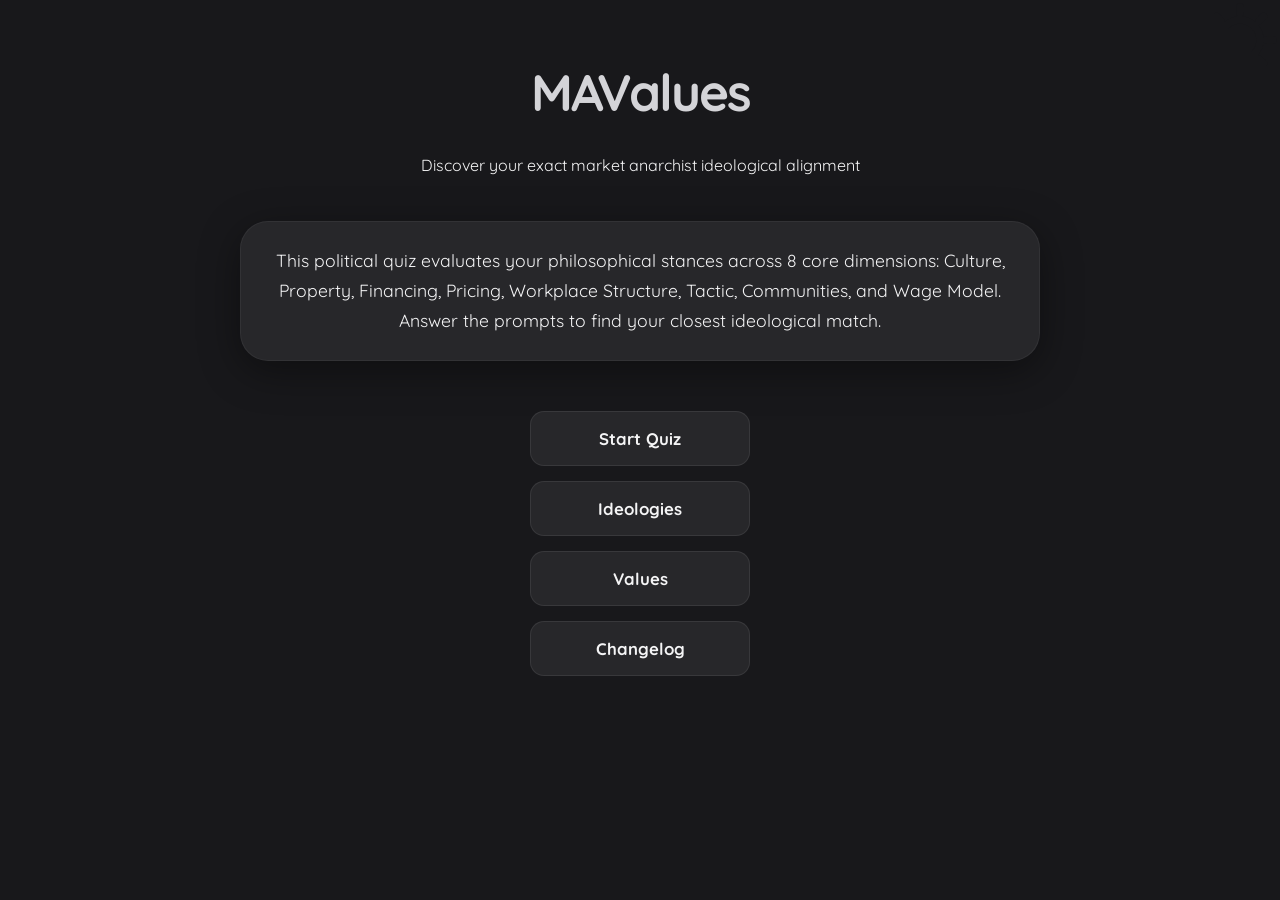
==== index.html @ d49626c3 "Add Changelog button and update ideologies" ====
<!DOCTYPE html>
<html lang="en">
<head>
    <meta charset="UTF-8">
    <meta name="viewport" content="width=device-width, initial-scale=1.0">
    <title>MAValues</title>
    <style>
@import url('https://fonts.googleapis.com/css2?family=Quicksand:wght@300;500;700&display=swap');

:root {
    --bg-color: #18181b;
    --card-bg: #27272a;
    --text-primary: #f4f4f5;
    --text-dim: #a1a1aa;
    --accent-primary: #d4d4d8;
    --accent-soft: #71717a;
    --border-color: rgba(255, 255, 255, 0.08);
    --card-border: rgba(255, 255, 255, 0.05);
    --radius-lg: 28px;
    --radius-sm: 14px;
    --soft-shadow: 0 10px 40px rgba(0, 0, 0, 0.4);
    --hover-shadow: rgba(255, 255, 255, 0.1);
    --corner-fill: #f4f4f5;
    --corner-color: #18181b;
    --smooth-transition: all 0.35s cubic-bezier(0.23, 1, 0.32, 1);
}

[data-theme="light"] {
    --bg-color: #f4f4f6;
    --card-bg: #ffffff;
    --text-primary: #18181b;
    --text-dim: #71717a;
    --accent-primary: #27272a;
    --accent-soft: #e4e4e7;
    --border-color: rgba(0, 0, 0, 0.09);
    --card-border: rgba(0, 0, 0, 0.06);
    --soft-shadow: 0 10px 30px rgba(0, 0, 0, 0.06);
    --hover-shadow: rgba(0, 0, 0, 0.12);
    --corner-fill: #18181b;
    --corner-color: #f4f4f6;
}

.theme-toggle-corner {
    position: fixed;
    top: 0;
    right: 0;
    width: 80px;
    height: 80px;
    border: 0;
    background: transparent;
    cursor: pointer;
    z-index: 9999;
    padding: 0;
    line-height: 0;
    clip-path: polygon(0 0, 100% 0, 100% 100%);
    outline: none;
    -webkit-tap-highlight-color: transparent;
    user-select: none;
}

.theme-toggle-corner:focus,
.theme-toggle-corner:focus-visible,
.theme-toggle-corner:active {
    outline: none;
    box-shadow: none;
}

.theme-toggle-corner svg {
    width: 100%;
    height: 100%;
    fill: var(--corner-fill);
    color: var(--corner-color);
    transition: var(--smooth-transition);
}

.theme-toggle-corner:hover svg {
    transform: scale(1.06);
}

.theme-toggle-corner .icon-sun,
.theme-toggle-corner .icon-moon {
    fill: none;
    stroke: currentColor;
    stroke-width: 2.2;
    stroke-linecap: round;
    stroke-linejoin: round;
}

.theme-toggle-corner .icon-sun {
    display: block;
}
.theme-toggle-corner .icon-moon {
    display: none;
}

[data-theme="light"] .theme-toggle-corner .icon-sun {
    display: none;
}
[data-theme="light"] .theme-toggle-corner .icon-moon {
    display: block;
}

body {
    margin: 0;
    padding: 0;
    min-height: 100vh;
    font-family: 'Quicksand', sans-serif;
    background-color: var(--bg-color);
    color: var(--text-primary);
    display: flex;
    flex-direction: column;
    align-items: center;
}

.main-container {
    width: 100%;
    max-width: 1200px;
    min-height: 100vh;
    padding: 60px 24px;
    box-sizing: border-box;
    display: flex;
    flex-direction: column;
    align-items: center;
}

.title-container {
    display: flex;
    align-items: center;
    gap: 10px;
    margin-bottom: 15px;
}

h1 {
    font-weight: 700;
    font-size: 3.2rem;
    margin: 0;
    color: var(--accent-primary);
    letter-spacing: -1.5px;
    text-align: center;
}

.question-container {
    min-height: 140px;
    margin-bottom: 20px;
    display: flex;
    align-items: center;
    justify-content: center;
    width: 100%;
}

#question {
    background-color: var(--card-bg);
    padding: 35px 50px;
    border-radius: var(--radius-lg);
    font-size: 1.4rem;
    font-weight: 500;
    line-height: 1.5;
    box-shadow: var(--soft-shadow);
    max-width: 800px;
    border: 1px solid var(--card-border);
    text-align: center;
}

button {
    padding: 16px 24px;
    background-color: var(--card-bg);
    border: 1px solid var(--border-color);
    border-radius: var(--radius-sm);
    color: var(--text-primary);
    font-family: inherit;
    font-size: 1.05rem;
    font-weight: 700;
    cursor: pointer;
    transition: var(--smooth-transition);
}

button:hover {
    background-color: var(--text-primary);
    color: var(--bg-color);
    transform: translateY(-2px);
    box-shadow: 0 5px 15px var(--hover-shadow);
}

.description-box {
    background-color: var(--card-bg);
    padding: 24px 30px;
    border-radius: var(--radius-lg);
    text-align: center;
    line-height: 1.7;
    border: 1px solid var(--card-border);
    width: 100%;
    max-width: 800px;
    box-sizing: border-box;
    align-self: center;
    margin-bottom: 30px;
    box-shadow: var(--soft-shadow);
    font-size: 1.1rem;
}

#buttons {
    display: flex;
    flex-direction: column;
    gap: 12px;
    width: 100%;
    max-width: 480px;
    margin-top: 10px;
    margin-bottom: 50px;
}

.button-container {
    display: flex;
    flex-direction: column;
    align-items: center;
    gap: 15px;
    margin-top: 20px;
    margin-bottom: 40px;
    width: 100%;
}

.button-container button {
    width: auto;
    min-width: 220px;
    max-width: 400px;
    text-align: center;
}

.main-results-wrapper {
    display: flex;
    flex-direction: column;
    align-items: center;
    justify-content: center;
    width: 100%;
    padding: 20px 0;
}

#results-container {
    display: grid;
    grid-template-columns: repeat(3, 140px);
    justify-content: center;
    gap: 24px 30px;
    margin-top: 20px;
    margin-bottom: 35px;
    width: 100%;
    box-sizing: border-box;
}

.result-item {
    display: flex;
    flex-direction: column;
    align-items: center;
    justify-content: flex-start;
    width: 140px;
    box-sizing: border-box;
    transition: var(--smooth-transition);
}

.result-icon {
    width: 85px;
    height: 85px;
    border-radius: 50%;
    margin-bottom: 12px;
    box-shadow: 0 5px 15px rgba(0, 0, 0, 0.3);
    transition: var(--smooth-transition);
}

.result-item:hover .result-icon {
    transform: scale(1.08);
}

.result-text {
    font-size: 0.82rem;
    font-weight: 700;
    line-height: 1.25;
    color: var(--text-dim);
    text-transform: uppercase;
    text-align: center;
    width: 100%;
    margin: 0;
}

.label-bubble {
    display: inline-block;
    padding: 14px 40px;
    border-radius: 50px;
    font-weight: 700;
    font-size: 1.8rem;
    color: #ffffff;
    margin: 15px 0;
    box-shadow: 0 4px 20px rgba(0, 0, 0, 0.3);
    text-align: center;
}

.result-header-text {
    font-size: 1.1rem;
    color: var(--text-dim);
    font-weight: 700;
    margin-top: 15px;
    text-transform: uppercase;
    letter-spacing: 1px;
}

@media (max-width: 800px) {
    #results-container {
        grid-template-columns: repeat(3, minmax(0, 1fr));
        gap: 20px 10px;
        max-width: 420px;
    }
    .result-item {
        width: 100% !important;
        max-width: 105px;
    }
    .result-icon {
        width: 70px;
        height: 70px;
    }
    .result-text {
        font-size: 0.68rem;
    }
    h1 {
        font-size: 2.3rem;
    }
}

/* ---------- MAValues additions ---------- */
.brand {
    letter-spacing: -2px;
}

.results-heading {
    font-weight: 700;
    font-size: 1.6rem;
    margin: 0 0 6px;
    color: var(--text-primary);
    text-align: center;
}

.result-item,
.label-bubble,
.bar-row,
.chip {
    cursor: pointer;
}

.result-text {
    text-transform: none;
    font-size: 0.9rem;
    color: var(--text-primary);
}

.bars {
    width: 100%;
    max-width: 320px;
    margin: 0 auto;
}

.bar-row {
    margin: 8px 0;
    text-align: left;
}

.bar-label {
    display: flex;
    justify-content: space-between;
    font-size: 0.85rem;
    color: var(--text-primary);
}

.bar-track {
    height: 6px;
    border-radius: 3px;
    background: rgba(128, 128, 128, 0.25);
    overflow: hidden;
}

.bar-fill {
    height: 100%;
}

/* Values / Ideologies screens */
.catalog {
    width: 100%;
    max-width: 800px;
    display: flex;
    flex-direction: column;
    gap: 18px;
    margin: 25px 0;
}

.catalog-card {
    background-color: var(--card-bg);
    border: 1px solid var(--card-border);
    border-radius: var(--radius-lg);
    box-shadow: var(--soft-shadow);
    padding: 22px 26px;
}

.catalog-title {
    font-size: 0.95rem;
    font-weight: 700;
    text-transform: uppercase;
    letter-spacing: 1px;
    color: var(--text-dim);
    margin-bottom: 14px;
}

.group-title {
    background: transparent;
    border-width: 2px;
    border-style: solid;
    color: var(--text-primary);
    padding: 8px 18px;
    border-radius: 50px;
    font-size: 1rem;
}

.chip-row {
    display: flex;
    flex-wrap: wrap;
    gap: 10px;
}

.chip {
    padding: 10px 18px;
    font-size: 0.95rem;
    border-radius: 50px;
}

/* Popup menu */
.info-overlay {
    position: fixed;
    inset: 0;
    background: rgba(0, 0, 0, 0.45);
    display: flex;
    align-items: center;
    justify-content: center;
    z-index: 10000;
    padding: 20px;
    box-sizing: border-box;
}

.info-menu {
    position: relative;
    background-color: var(--card-bg);
    color: var(--text-primary);
    border: 1px solid var(--card-border);
    border-radius: var(--radius-lg);
    box-shadow: var(--soft-shadow);
    width: 100%;
    max-width: 380px;
    padding: 26px 26px 22px;
    box-sizing: border-box;
    overflow: hidden;
    text-align: left;
}

.info-bar {
    position: absolute;
    top: 0;
    left: 0;
    right: 0;
    height: 6px;
}

.info-close {
    position: absolute;
    top: 12px;
    right: 12px;
    padding: 0;
    width: 32px;
    height: 32px;
    border-radius: 50%;
    font-size: 1.3rem;
    line-height: 1;
}

.info-title {
    font-size: 1.3rem;
    font-weight: 700;
    padding-right: 34px;
}

.info-sub {
    font-size: 0.75rem;
    font-weight: 700;
    text-transform: uppercase;
    letter-spacing: 1px;
    color: var(--text-dim);
    margin-top: 4px;
}

.info-desc {
    font-size: 1rem;
    line-height: 1.6;
    margin: 14px 0 0;
}

@media (max-width: 800px) {
    .result-text { font-size: 0.75rem; }
}

</style>
</head>
<body>

    <!-- Theme Toggle Corner Button -->
    <button class="theme-toggle-corner" id="theme-toggle" aria-label="Toggle theme">
        <svg viewBox="0 0 24 24">
            <path class="icon-sun" d="M12 2v2m0 16v2M4.93 4.93l1.41 1.41m11.32 11.32l1.41 1.41M2 12h2m16 0h2M4.93 19.07l1.41-1.41m11.32-11.32l1.41-1.41M12 6a6 6 0 100 12 6 6 0 000-12z"></path>
            <path class="icon-moon" d="M21 12.79A9 9 0 1111.21 3 7 7 0 0021 12.79z"></path>
        </svg>
    </button>

    <div class="main-container">
        <div class="title-container">
            <h1 class="brand">MAValues</h1>
        </div>
        <p class="version-text">Discover your exact market anarchist ideological alignment</p>

        <div class="description-box" style="margin-top: 30px; text-align: center;">
            This political quiz evaluates your philosophical stances across 8 core dimensions: Culture, Property, Financing, Pricing, Workplace Structure, Tactic, Communities, and Wage Model. Answer the prompts to find your closest ideological match.
        </div>

        <div class="button-container" style="margin-top: 20px;">
            <button onclick="location.href='test.html'">Start Quiz</button>
            <button onclick="location.href='ideologies.html'">Ideologies</button>
            <button onclick="location.href='values.html'">Values</button>
            <button onclick="location.href='changelog.html'">Changelog</button>
        </div>
    </div>

    <script>

// ======================================================================
// MAValues shared data: categories, values, ideologies, people, popup menu
// ======================================================================

const categoryNames = {
    culture: "Culture", property: "Property", financing: "Financing", pricing: "Pricing",
    workplace: "Workplace Structure",
    tactic: "Tactic", communities: "Communities", wage: "Wage Model", focus: "Focus"
};

// Categories and their values + short descriptions
const categoryValues = {
    culture: [
        { name: "Progressive", desc: "Society should keep moving forward and leave outdated traditions behind in favour of greater liberty." },
        { name: "Moderate", desc: "Progress is welcome, but cultural bonds and inherited customs still matter and should be preserved." },
        { name: "Conservative", desc: "Social change should be slowed or resisted; tradition and established norms are worth defending." },
        { name: "Traditionalist", desc: "Society should return to the lifestyle and values of our ancestors." }
    ],
    property: [
        { name: "Lockean Homesteading", desc: "Property is land you homestead or buy, and it remains yours until you voluntarily transfer ownership of it, even if you stop using it." },
        { name: "Constructive Occupancy", desc: "Property is land you live in, use or actively finance and maintain; if you abandon it, anyone else can rehomestead it." },
        { name: "Occupancy & Use", desc: "There is no private property, only possession of what you actively live in or use; if you stop using it yourself, anyone else can rehomestead it." }
    ],
    financing: [
        { name: "Payment for Usage", desc: "Public property is financed by its users: you directly or indirectly pay a price set by the property owner for everything you use." },
        { name: "Mutual Credit", desc: "Public property is financed from a mutual community bank based on voluntary donations." },
        { name: "Land Value Tax", desc: "Public property is financed by a Land Value Tax on unimproved property." }
    ],
    pricing: [
        { name: "Profit-Based Supply & Demand", desc: "Prices are set by consumers and sellers competing with each other through supply and demand." },
        { name: "Cost-Driven Supply & Demand", desc: "In an absolutely free market prices correspond to the cost of production and labour, leaving little to no space for profit, while still relying on supply and demand." },
        { name: "Labour Theory of Value", desc: "Prices should be based on the time of production and the labour needed to produce the product." }
    ],
    workplace: [
        { name: "Hierarchical", desc: "Hierarchies stay intact: business owners have full control over all of their workers." },
        { name: "Horizontal Self-Employment", desc: "The workplace becomes heterarchical, with workers deciding together about decisions in their own area." },
        { name: "Democratic Workplace", desc: "The workplace becomes heterarchical, with workers democratically deciding over important decisions." },
        { name: "Unionism", desc: "Hierarchies stay intact, with worker unions making compromises with company owners over important decisions." }
    ],
    tactic: [
        { name: "Counter Economics", desc: "Starve the state by trading in the black and grey market and ignoring its rules and taxes." },
        { name: "Revolution", desc: "The state must be overthrown directly through a revolution rather than slowly starved or reformed." },
        { name: "Democracy", desc: "Use the already existing democratic foundations to gain popularity and reach the ideal system." },
        { name: "Gradualism", desc: "Form voluntary communities based on mutual aid that outperform the state in efficiency and eventually replace it." }
    ],
    communities: [
        { name: "Covenant Communities", desc: "Communities of people with similar culture and interests, each living on their own property within the settlement." },
        { name: "Cooperative Communities", desc: "Communities built around the mutual ownership and financing of public property." },
        { name: "Atomic Individualism", desc: "Everyone lives on their own property and interferes with others only when needed." }
    ],
    wage: [
        { name: "Traditional Wages", desc: "Workers receive a set monthly or yearly wage." },
        { name: "Profit-based Earnings", desc: "Workers' pay is based on the profit of their company and their role in the company." }
    ]
};

// Focus options (NOT one of the values used for ideology matching)
const focusDescriptions = {
    "No Focus": "Living under a free market and having success.",
    "Egoism": "There is no duty or morality; everyone should do whatever they feel is right, with no universal right and wrong.",
    "Anarcho-Frontierism": "Leaving Earth and settling as far from civilization as possible for maximum individual freedom."
};

// Quick lookup: value name -> description
const valueDescriptions = {};
for (const k in categoryValues) categoryValues[k].forEach(v => valueDescriptions[v.name] = v.desc);

// Ideologies. A profile value can be an array = several acceptable positions.
// An ideology with a "focus" is only reachable when the person's Focus matches it (and their values fit too).
const ideologies = [
    { name: "Rothbardianism", color: "#3b82f6", group: "Anarcho Capitalism",
      desc: "Anarcho-capitalism in the tradition of Murray Rothbard: natural-law property rights, strict Lockean homesteading, and private firms in a fully free market.",
      profile: { property: "Lockean Homesteading", financing: "Payment for Usage", pricing: "Profit-Based Supply & Demand", workplace: "Hierarchical", tactic: "Counter Economics", communities: ["Covenant Communities", "Atomic Individualism"], wage: "Traditional Wages" } },
    { name: "Hoppeanism", color: "#8b5cf6", group: "Anarcho Capitalism",
      desc: "Anarcho-capitalism in the tradition of Hans-Hermann Hoppe: private property with a strongly traditionalist view of culture and social order.",
      profile: { culture: "Traditionalist", property: "Lockean Homesteading", financing: "Payment for Usage", pricing: "Profit-Based Supply & Demand", workplace: "Hierarchical", tactic: "Counter Economics", communities: "Covenant Communities", wage: "Traditional Wages" } },
    { name: "Left-Rothbardianism", color: "#ef4444", group: "Left-Wing Market Anarchism",
      desc: "Keeps Rothbardian homesteading and market exchange but pairs them with progressive culture and independent, self-managed work.",
      profile: { culture: "Progressive", property: ["Lockean Homesteading", "Constructive Occupancy"], financing: ["Payment for Usage", "Mutual Credit"], pricing: ["Profit-Based Supply & Demand", "Cost-Driven Supply & Demand"], workplace: "Horizontal Self-Employment", tactic: ["Counter Economics", "Gradualism"], communities: ["Atomic Individualism", "Cooperative Communities"], wage: "Profit-based Earnings" } },
    { name: "Mutualism", color: "#14b8a6", group: "Left-Wing Market Anarchism",
      desc: "Market anarchism built on occupancy-and-use property, worker associations and the idea that prices should reflect the labour put into goods.",
      profile: { property: "Occupancy & Use", financing: "Mutual Credit", pricing: "Labour Theory of Value", workplace: ["Democratic Workplace", "Unionism"], tactic: ["Gradualism", "Democracy"], communities: "Cooperative Communities", wage: "Profit-based Earnings" } },
    { name: "Geoanarchism", color: "#f59e0b", group: "Left-Wing Market Anarchism", required: ["financing"],
      desc: "Market anarchism that treats land as a common inheritance and finances public property through a land value tax, as in Georgism.",
      profile: { property: ["Constructive Occupancy", "Lockean Homesteading"], financing: "Land Value Tax", pricing: ["Profit-Based Supply & Demand", "Cost-Driven Supply & Demand"] } },
    { name: "Agorism", color: "#ec4899", group: "Tactical",
      desc: "A strategy-first ideology: build a stateless society through counter-economics, trading on the black market until the state is starved.",
      profile: { property: "Occupancy & Use", financing: "Payment for Usage", pricing: "Profit-Based Supply & Demand", workplace: "Horizontal Self-Employment", tactic: "Counter Economics", communities: "Atomic Individualism" } },
    { name: "Anarcho-Frontierism", color: "#06b6d4", group: "Focus-Based", focus: "Anarcho-Frontierism",
      desc: "Leave Earth and settle as far from civilization as possible for maximum individual freedom. Reached through the Anarcho-Frontierism focus, when your values fit too.",
      profile: { property: "Lockean Homesteading", financing: "Payment for Usage", pricing: "Profit-Based Supply & Demand", tactic: "Counter Economics", communities: "Atomic Individualism" } },
    { name: "Egoism", color: "#84cc16", group: "Focus-Based", focus: "Egoism",
      desc: "There is no duty or morality; everyone does whatever they feel is right, with no universal right and wrong. Reached through the Egoism focus, when your values fit too.",
      profile: { property: "Lockean Homesteading", financing: "Payment for Usage", pricing: "Profit-Based Supply & Demand", tactic: "Counter Economics", communities: "Atomic Individualism" } }
];

// Closest non-anarchist ideology (shown separately in the results)
const nonAnarchistIdeologies = [
    { name: "Minarchism", color: "#64748b", group: "Non-Anarchist",
      desc: "Keeps a minimal state limited to protecting rights (police, courts, defence) and leaves everything else to the free market.",
      profile: { property: "Lockean Homesteading", financing: "Payment for Usage", pricing: "Profit-Based Supply & Demand", tactic: "Democracy" } },
    { name: "Geolibertarianism", color: "#eab308", group: "Non-Anarchist", required: ["financing"],
      desc: "Free markets combined with a state that funds itself through a land value tax, treating natural land as a common inheritance.",
      profile: { property: ["Constructive Occupancy", "Lockean Homesteading"], financing: "Land Value Tax", pricing: "Profit-Based Supply & Demand", tactic: "Democracy" } },
    { name: "Market Minarcho-Socialism", color: "#fb7185", group: "Non-Anarchist",
      desc: "Keeps markets and prices but puts firms under worker or social ownership, usually inside a state.",
      profile: { property: "Occupancy & Use", financing: "Mutual Credit", pricing: ["Labour Theory of Value", "Cost-Driven Supply & Demand"], workplace: ["Democratic Workplace", "Unionism"], tactic: "Democracy", communities: "Cooperative Communities", wage: "Profit-based Earnings" } }
];

// The ideology groups shown on the Ideologies screen
const ideologyGroups = [
    { name: "Anarcho Capitalism", color: "#3b82f6",
      desc: "Stateless society organised around private property, full capitalism and voluntary exchange, with hierarchical firms seen as legitimate." },
    { name: "Left-Wing Market Anarchism", color: "#ef4444",
      desc: "Markets without a state, combined with a critique of today's capitalism, concern for equality, and more worker-friendly and land-friendly property norms." },
    { name: "Tactical", color: "#ec4899",
      desc: "Ideologies defined mainly by how to reach a free society (the strategy) rather than by a particular property or workplace system." },
    { name: "Non-Anarchist", color: "#64748b",
      desc: "Ideologies that keep a state in some form, such as a minimal or democratic one, instead of abolishing it." },
    { name: "Focus-Based", color: "#84cc16",
      desc: "Ideologies defined mainly by the individual's main focus (Egoism or Anarcho-Frontierism) rather than by a particular economic system." }
];

// People shown in results
const people = [
    { name: "Hans-Hermann Hoppe", color: "#8b5cf6",
      desc: "Austrian-school economist and philosopher; anarcho-capitalist known for his argumentation ethics and traditionalist social views.",
      profile: { culture: "Traditionalist", property: "Lockean Homesteading", financing: "Payment for Usage", pricing: "Profit-Based Supply & Demand", workplace: "Hierarchical", tactic: "Counter Economics", communities: "Covenant Communities", wage: "Traditional Wages" } },
    { name: "Murray Rothbard", color: "#3b82f6",
      desc: "Economist and political theorist who founded modern anarcho-capitalism, combining Austrian economics with natural-rights property theory.",
      profile: { culture: "Moderate", property: "Lockean Homesteading", financing: "Payment for Usage", pricing: "Profit-Based Supply & Demand", workplace: "Hierarchical", tactic: ["Democracy", "Counter Economics"], communities: ["Covenant Communities", "Atomic Individualism"], wage: "Traditional Wages" } },
    { name: "Samuel Edward Konkin III", color: "#ec4899",
      desc: "Founder of agorism and the theory of counter-economics as a path to a stateless society (often known as SEK3).",
      profile: { culture: "Progressive", property: "Lockean Homesteading", financing: "Payment for Usage", pricing: "Profit-Based Supply & Demand", workplace: "Horizontal Self-Employment", tactic: "Counter Economics", communities: "Atomic Individualism", wage: ["Traditional Wages", "Profit-based Earnings"] } },
    { name: "Pierre-Joseph Proudhon", color: "#14b8a6",
      desc: "The first self-declared anarchist and father of mutualism, famous for \"property is theft\" and for worker associations.",
      profile: { culture: "Conservative", property: "Occupancy & Use", financing: "Mutual Credit", pricing: "Labour Theory of Value", workplace: ["Democratic Workplace", "Unionism"], tactic: ["Democracy", "Gradualism"], communities: "Cooperative Communities", wage: "Profit-based Earnings" } },
    { name: "Benjamin Tucker", color: "#f59e0b",
      desc: "American individualist anarchist and editor of Liberty; defended mutual banking, the labour theory of value and the \"cost the limit of price\" principle.",
      profile: { culture: "Moderate", property: "Occupancy & Use", financing: "Mutual Credit", pricing: ["Labour Theory of Value", "Cost-Driven Supply & Demand"], workplace: "Horizontal Self-Employment", tactic: "Counter Economics", communities: "Cooperative Communities", wage: "Traditional Wages" } }
];

// ---------------- Value symbols, ideology flags, placeholders ----------------
// Values without their own symbol use pictures/placeholder.svg
const valueSymbols = {
    "Progressive": "progressive", "Moderate": "moderate", "Conservative": "conservative", "Traditionalist": "traditionalist",
    "Lockean Homesteading": "lockean homesteading", "Constructive Occupancy": "constructive occupancy", "Occupancy & Use": "occupancy and use",
    "Payment for Usage": "payment for usage", "Mutual Credit": "mutual credit", "Land Value Tax": "land-value-tax",
    "Profit-Based Supply & Demand": "Profit Based Supply and Demand", "Cost-Driven Supply & Demand": "cost driven supply and demand", "Labour Theory of Value": "labour theory of value",
    "Hierarchical": "hierarchial", "Horizontal Self-Employment": "horizontal self employment", "Democratic Workplace": "democratic workplace", "Unionism": "unionism",
    "Counter Economics": "counter economics", "Revolution": "revolution", "Democracy": "democracy", "Gradualism": "gradualism",
    "Covenant Communities": "covenant communities", "Cooperative Communities": "cooperative communities", "Atomic Individualism": "atomic Individualism",
    "Traditional Wages": "traditional wages", "Profit-based Earnings": "profit based wages"
};
const symbolSrc = name => encodeURI("pictures/" + (valueSymbols[name] || "placeholder") + ".svg");

// Flags live in the ideologies folder; ideologies without a flag use the placeholder flag below
const ideologyFlags = {
    "Rothbardianism": "rothbardianism.png", "Hoppeanism": "hoppeanism.png",
    "Left-Rothbardianism": "left rothbardianism.jpg", "Mutualism": "mutualism.jpg",
    "Geoanarchism": "geoanarchism.png", "Agorism": "agorism.png",
    "Anarcho-Frontierism": "an-frontierism.png", "Egoism": "egoism.webp",
    "Minarchism": "minarchism.png", "Geolibertarianism": "geolibertarianism.png",
    "Market Minarcho-Socialism": "market minarcho-socialism.svg"
};

// Placeholder flag: dark gray "?" on black background (same style as the placeholder portrait)
const flagPlaceholder = "data:image/svg+xml;utf8," + encodeURIComponent(
    '<svg xmlns="http://www.w3.org/2000/svg" viewBox="0 0 60 40"><rect width="60" height="40" fill="#000"/>' +
    '<text x="30" y="30" text-anchor="middle" font-family="Arial, Helvetica, sans-serif" font-size="30" font-weight="bold" fill="#3f3f46">?</text></svg>');
const flagSrc = name => ideologyFlags[name] ? encodeURI("ideologies/" + ideologyFlags[name]) : flagPlaceholder;

// Placeholder portrait: dark gray head on black background
const personPlaceholder = "data:image/svg+xml;utf8," + encodeURIComponent(
    '<svg xmlns="http://www.w3.org/2000/svg" viewBox="0 0 64 64"><rect width="64" height="64" fill="#000"/>' +
    '<circle cx="32" cy="25" r="11" fill="#3f3f46"/>' +
    '<path d="M10 64c0-14 10-22 22-22s22 8 22 22z" fill="#3f3f46"/></svg>');

// Portraits live in the personalities folder; anyone without a portrait uses the placeholder above
const personImages = {
    "Hans-Hermann Hoppe": "hoppe.jpg", "Murray Rothbard": "rothbard.jpg",
    "Samuel Edward Konkin III": "konkin.jpg", "Pierre-Joseph Proudhon": "proudhon.jpg",
    "Benjamin Tucker": "tucker.jpg"
};
const personSrc = name => personImages[name] ? encodeURI("personalities/" + personImages[name]) : personPlaceholder;

// ---------------- Popup menu (click a value / ideology / person) ----------------
function openInfo(title, subtitle, desc, color, symbolsHTML) {
    closeInfo();
    const overlay = document.createElement('div');
    overlay.className = 'info-overlay';
    overlay.id = 'info-overlay';
    overlay.innerHTML = `
        <div class="info-menu" role="dialog" aria-modal="true">
            <div class="info-bar" style="background:${color || 'var(--accent-soft)'}"></div>
            <button class="info-close" aria-label="Close">&times;</button>
            <div class="info-title"></div>
            ${subtitle ? '<div class="info-sub"></div>' : ''}
            ${symbolsHTML || ''}
            <p class="info-desc"></p>
        </div>`;
    overlay.querySelector('.info-title').textContent = title;
    if (subtitle) overlay.querySelector('.info-sub').textContent = subtitle;
    overlay.querySelector('.info-desc').textContent = desc;
    overlay.addEventListener('click', e => { if (e.target === overlay) closeInfo(); });
    overlay.querySelector('.info-close').addEventListener('click', closeInfo);
    document.body.appendChild(overlay);
}
function closeInfo() {
    const o = document.getElementById('info-overlay');
    if (o) o.remove();
}
document.addEventListener('keydown', e => { if (e.key === 'Escape') closeInfo(); });

const openValueInfo = (name, catKey) => openInfo(
    name,
    catKey ? categoryNames[catKey] : "Value",
    valueDescriptions[name] || "",
    null,
    valueSymbols[name] ? `<div class="info-symbols"><img class="info-symbol" src="${symbolSrc(name)}" alt=""></div>` : ""
);
const openIdeologyInfo = name => {
    const i = ideologies.find(x => x.name === name) || nonAnarchistIdeologies.find(x => x.name === name);
    if (i) return openInfo(i.name, "Ideology · " + i.group, i.desc, i.color,
        `<div class="info-symbols"><img class="info-flag" src="${flagSrc(i.name)}" alt=""></div>`);
    const g = ideologyGroups.find(x => x.name === name);
    if (g) openInfo(g.name, "Ideology group", g.desc, g.color);
};
const openPersonInfo = name => {
    const p = people.find(x => x.name === name);
    if (p) openInfo(p.name, "Person", p.desc, p.color,
        `<div class="info-symbols"><img class="info-flag info-person" src="${personSrc(p.name)}" alt=""></div>`);
};

// Theme toggle (shared)
(function () {
    const themeToggle = document.getElementById('theme-toggle');
    const htmlElement = document.documentElement;
    htmlElement.setAttribute('data-theme', localStorage.getItem('theme') || 'dark');
    if (themeToggle) themeToggle.addEventListener('click', () => {
        const next = htmlElement.getAttribute('data-theme') === 'dark' ? 'light' : 'dark';
        htmlElement.setAttribute('data-theme', next);
        localStorage.setItem('theme', next);
    });
})();


</script>
</body>
</html>
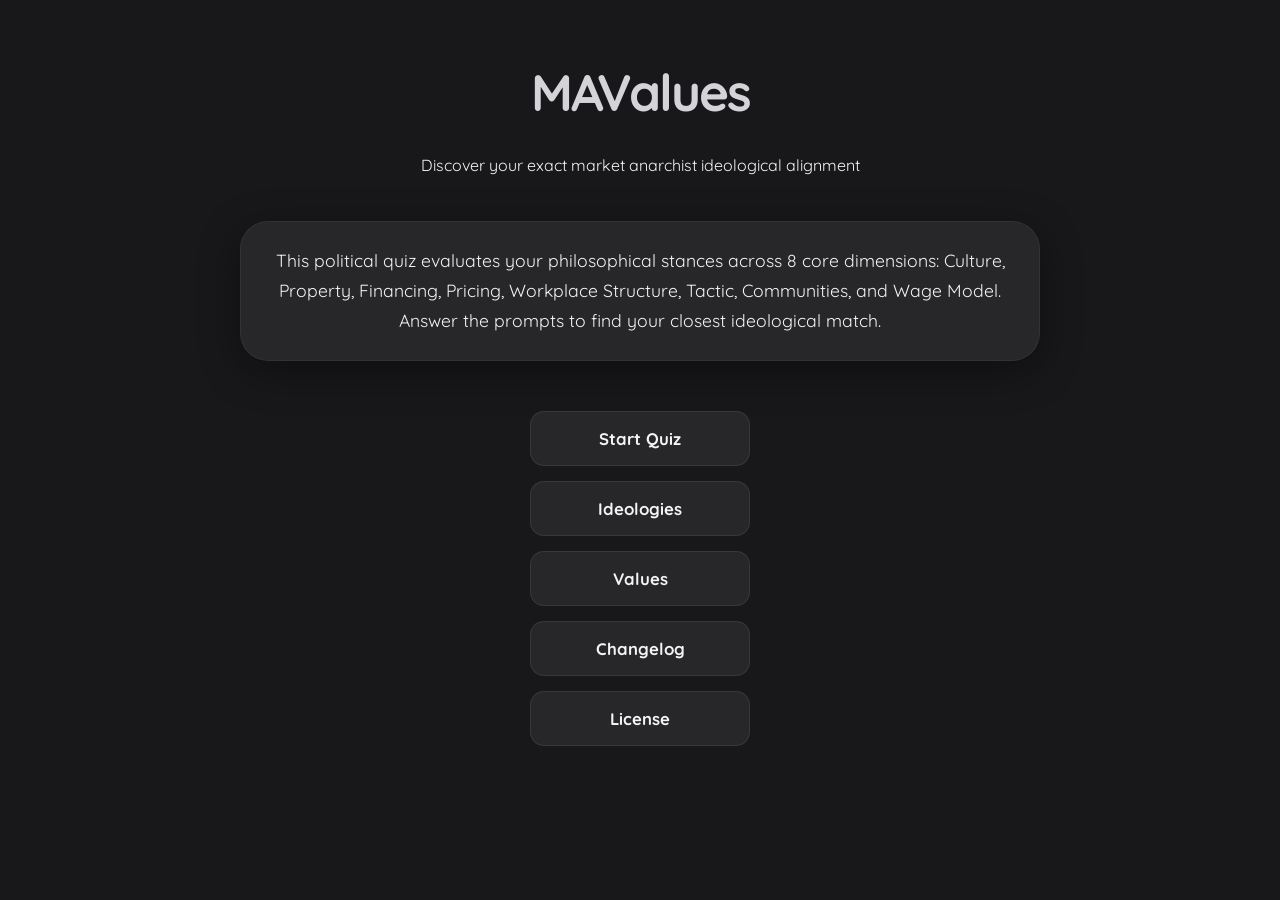
==== commit 1f3be56f: "Update index.html" ====
--- a/index.html
+++ b/index.html
@@ -139,28 +139,6 @@
     text-align: center;
 }
 
-.question-container {
-    min-height: 140px;
-    margin-bottom: 20px;
-    display: flex;
-    align-items: center;
-    justify-content: center;
-    width: 100%;
-}
-
-#question {
-    background-color: var(--card-bg);
-    padding: 35px 50px;
-    border-radius: var(--radius-lg);
-    font-size: 1.4rem;
-    font-weight: 500;
-    line-height: 1.5;
-    box-shadow: var(--soft-shadow);
-    max-width: 800px;
-    border: 1px solid var(--card-border);
-    text-align: center;
-}
-
 button {
     padding: 16px 24px;
     background-color: var(--card-bg);
@@ -197,16 +175,6 @@
     font-size: 1.1rem;
 }
 
-#buttons {
-    display: flex;
-    flex-direction: column;
-    gap: 12px;
-    width: 100%;
-    max-width: 480px;
-    margin-top: 10px;
-    margin-bottom: 50px;
-}
-
 .button-container {
     display: flex;
     flex-direction: column;
@@ -224,280 +192,10 @@
     text-align: center;
 }
 
-.main-results-wrapper {
-    display: flex;
-    flex-direction: column;
-    align-items: center;
-    justify-content: center;
-    width: 100%;
-    padding: 20px 0;
-}
-
-#results-container {
-    display: grid;
-    grid-template-columns: repeat(3, 140px);
-    justify-content: center;
-    gap: 24px 30px;
-    margin-top: 20px;
-    margin-bottom: 35px;
-    width: 100%;
-    box-sizing: border-box;
-}
-
-.result-item {
-    display: flex;
-    flex-direction: column;
-    align-items: center;
-    justify-content: flex-start;
-    width: 140px;
-    box-sizing: border-box;
-    transition: var(--smooth-transition);
-}
-
-.result-icon {
-    width: 85px;
-    height: 85px;
-    border-radius: 50%;
-    margin-bottom: 12px;
-    box-shadow: 0 5px 15px rgba(0, 0, 0, 0.3);
-    transition: var(--smooth-transition);
-}
-
-.result-item:hover .result-icon {
-    transform: scale(1.08);
-}
-
-.result-text {
-    font-size: 0.82rem;
-    font-weight: 700;
-    line-height: 1.25;
-    color: var(--text-dim);
-    text-transform: uppercase;
-    text-align: center;
-    width: 100%;
-    margin: 0;
-}
-
-.label-bubble {
-    display: inline-block;
-    padding: 14px 40px;
-    border-radius: 50px;
-    font-weight: 700;
-    font-size: 1.8rem;
-    color: #ffffff;
-    margin: 15px 0;
-    box-shadow: 0 4px 20px rgba(0, 0, 0, 0.3);
-    text-align: center;
-}
-
-.result-header-text {
-    font-size: 1.1rem;
-    color: var(--text-dim);
-    font-weight: 700;
-    margin-top: 15px;
-    text-transform: uppercase;
-    letter-spacing: 1px;
-}
-
-@media (max-width: 800px) {
-    #results-container {
-        grid-template-columns: repeat(3, minmax(0, 1fr));
-        gap: 20px 10px;
-        max-width: 420px;
-    }
-    .result-item {
-        width: 100% !important;
-        max-width: 105px;
-    }
-    .result-icon {
-        width: 70px;
-        height: 70px;
-    }
-    .result-text {
-        font-size: 0.68rem;
-    }
-    h1 {
-        font-size: 2.3rem;
-    }
-}
-
 /* ---------- MAValues additions ---------- */
 .brand {
     letter-spacing: -2px;
 }
-
-.results-heading {
-    font-weight: 700;
-    font-size: 1.6rem;
-    margin: 0 0 6px;
-    color: var(--text-primary);
-    text-align: center;
-}
-
-.result-item,
-.label-bubble,
-.bar-row,
-.chip {
-    cursor: pointer;
-}
-
-.result-text {
-    text-transform: none;
-    font-size: 0.9rem;
-    color: var(--text-primary);
-}
-
-.bars {
-    width: 100%;
-    max-width: 320px;
-    margin: 0 auto;
-}
-
-.bar-row {
-    margin: 8px 0;
-    text-align: left;
-}
-
-.bar-label {
-    display: flex;
-    justify-content: space-between;
-    font-size: 0.85rem;
-    color: var(--text-primary);
-}
-
-.bar-track {
-    height: 6px;
-    border-radius: 3px;
-    background: rgba(128, 128, 128, 0.25);
-    overflow: hidden;
-}
-
-.bar-fill {
-    height: 100%;
-}
-
-/* Values / Ideologies screens */
-.catalog {
-    width: 100%;
-    max-width: 800px;
-    display: flex;
-    flex-direction: column;
-    gap: 18px;
-    margin: 25px 0;
-}
-
-.catalog-card {
-    background-color: var(--card-bg);
-    border: 1px solid var(--card-border);
-    border-radius: var(--radius-lg);
-    box-shadow: var(--soft-shadow);
-    padding: 22px 26px;
-}
-
-.catalog-title {
-    font-size: 0.95rem;
-    font-weight: 700;
-    text-transform: uppercase;
-    letter-spacing: 1px;
-    color: var(--text-dim);
-    margin-bottom: 14px;
-}
-
-.group-title {
-    background: transparent;
-    border-width: 2px;
-    border-style: solid;
-    color: var(--text-primary);
-    padding: 8px 18px;
-    border-radius: 50px;
-    font-size: 1rem;
-}
-
-.chip-row {
-    display: flex;
-    flex-wrap: wrap;
-    gap: 10px;
-}
-
-.chip {
-    padding: 10px 18px;
-    font-size: 0.95rem;
-    border-radius: 50px;
-}
-
-/* Popup menu */
-.info-overlay {
-    position: fixed;
-    inset: 0;
-    background: rgba(0, 0, 0, 0.45);
-    display: flex;
-    align-items: center;
-    justify-content: center;
-    z-index: 10000;
-    padding: 20px;
-    box-sizing: border-box;
-}
-
-.info-menu {
-    position: relative;
-    background-color: var(--card-bg);
-    color: var(--text-primary);
-    border: 1px solid var(--card-border);
-    border-radius: var(--radius-lg);
-    box-shadow: var(--soft-shadow);
-    width: 100%;
-    max-width: 380px;
-    padding: 26px 26px 22px;
-    box-sizing: border-box;
-    overflow: hidden;
-    text-align: left;
-}
-
-.info-bar {
-    position: absolute;
-    top: 0;
-    left: 0;
-    right: 0;
-    height: 6px;
-}
-
-.info-close {
-    position: absolute;
-    top: 12px;
-    right: 12px;
-    padding: 0;
-    width: 32px;
-    height: 32px;
-    border-radius: 50%;
-    font-size: 1.3rem;
-    line-height: 1;
-}
-
-.info-title {
-    font-size: 1.3rem;
-    font-weight: 700;
-    padding-right: 34px;
-}
-
-.info-sub {
-    font-size: 0.75rem;
-    font-weight: 700;
-    text-transform: uppercase;
-    letter-spacing: 1px;
-    color: var(--text-dim);
-    margin-top: 4px;
-}
-
-.info-desc {
-    font-size: 1rem;
-    line-height: 1.6;
-    margin: 14px 0 0;
-}
-
-@media (max-width: 800px) {
-    .result-text { font-size: 0.75rem; }
-}
-
 </style>
 </head>
 <body>
@@ -525,246 +223,12 @@
             <button onclick="location.href='ideologies.html'">Ideologies</button>
             <button onclick="location.href='values.html'">Values</button>
             <button onclick="location.href='changelog.html'">Changelog</button>
+            <button onclick="location.href='notice.html'">License</button>
         </div>
     </div>
 
     <script>
-
-// ======================================================================
-// MAValues shared data: categories, values, ideologies, people, popup menu
-// ======================================================================
-
-const categoryNames = {
-    culture: "Culture", property: "Property", financing: "Financing", pricing: "Pricing",
-    workplace: "Workplace Structure",
-    tactic: "Tactic", communities: "Communities", wage: "Wage Model", focus: "Focus"
-};
-
-// Categories and their values + short descriptions
-const categoryValues = {
-    culture: [
-        { name: "Progressive", desc: "Society should keep moving forward and leave outdated traditions behind in favour of greater liberty." },
-        { name: "Moderate", desc: "Progress is welcome, but cultural bonds and inherited customs still matter and should be preserved." },
-        { name: "Conservative", desc: "Social change should be slowed or resisted; tradition and established norms are worth defending." },
-        { name: "Traditionalist", desc: "Society should return to the lifestyle and values of our ancestors." }
-    ],
-    property: [
-        { name: "Lockean Homesteading", desc: "Property is land you homestead or buy, and it remains yours until you voluntarily transfer ownership of it, even if you stop using it." },
-        { name: "Constructive Occupancy", desc: "Property is land you live in, use or actively finance and maintain; if you abandon it, anyone else can rehomestead it." },
-        { name: "Occupancy & Use", desc: "There is no private property, only possession of what you actively live in or use; if you stop using it yourself, anyone else can rehomestead it." }
-    ],
-    financing: [
-        { name: "Payment for Usage", desc: "Public property is financed by its users: you directly or indirectly pay a price set by the property owner for everything you use." },
-        { name: "Mutual Credit", desc: "Public property is financed from a mutual community bank based on voluntary donations." },
-        { name: "Land Value Tax", desc: "Public property is financed by a Land Value Tax on unimproved property." }
-    ],
-    pricing: [
-        { name: "Profit-Based Supply & Demand", desc: "Prices are set by consumers and sellers competing with each other through supply and demand." },
-        { name: "Cost-Driven Supply & Demand", desc: "In an absolutely free market prices correspond to the cost of production and labour, leaving little to no space for profit, while still relying on supply and demand." },
-        { name: "Labour Theory of Value", desc: "Prices should be based on the time of production and the labour needed to produce the product." }
-    ],
-    workplace: [
-        { name: "Hierarchical", desc: "Hierarchies stay intact: business owners have full control over all of their workers." },
-        { name: "Horizontal Self-Employment", desc: "The workplace becomes heterarchical, with workers deciding together about decisions in their own area." },
-        { name: "Democratic Workplace", desc: "The workplace becomes heterarchical, with workers democratically deciding over important decisions." },
-        { name: "Unionism", desc: "Hierarchies stay intact, with worker unions making compromises with company owners over important decisions." }
-    ],
-    tactic: [
-        { name: "Counter Economics", desc: "Starve the state by trading in the black and grey market and ignoring its rules and taxes." },
-        { name: "Revolution", desc: "The state must be overthrown directly through a revolution rather than slowly starved or reformed." },
-        { name: "Democracy", desc: "Use the already existing democratic foundations to gain popularity and reach the ideal system." },
-        { name: "Gradualism", desc: "Form voluntary communities based on mutual aid that outperform the state in efficiency and eventually replace it." }
-    ],
-    communities: [
-        { name: "Covenant Communities", desc: "Communities of people with similar culture and interests, each living on their own property within the settlement." },
-        { name: "Cooperative Communities", desc: "Communities built around the mutual ownership and financing of public property." },
-        { name: "Atomic Individualism", desc: "Everyone lives on their own property and interferes with others only when needed." }
-    ],
-    wage: [
-        { name: "Traditional Wages", desc: "Workers receive a set monthly or yearly wage." },
-        { name: "Profit-based Earnings", desc: "Workers' pay is based on the profit of their company and their role in the company." }
-    ]
-};
-
-// Focus options (NOT one of the values used for ideology matching)
-const focusDescriptions = {
-    "No Focus": "Living under a free market and having success.",
-    "Egoism": "There is no duty or morality; everyone should do whatever they feel is right, with no universal right and wrong.",
-    "Anarcho-Frontierism": "Leaving Earth and settling as far from civilization as possible for maximum individual freedom."
-};
-
-// Quick lookup: value name -> description
-const valueDescriptions = {};
-for (const k in categoryValues) categoryValues[k].forEach(v => valueDescriptions[v.name] = v.desc);
-
-// Ideologies. A profile value can be an array = several acceptable positions.
-// An ideology with a "focus" is only reachable when the person's Focus matches it (and their values fit too).
-const ideologies = [
-    { name: "Rothbardianism", color: "#3b82f6", group: "Anarcho Capitalism",
-      desc: "Anarcho-capitalism in the tradition of Murray Rothbard: natural-law property rights, strict Lockean homesteading, and private firms in a fully free market.",
-      profile: { property: "Lockean Homesteading", financing: "Payment for Usage", pricing: "Profit-Based Supply & Demand", workplace: "Hierarchical", tactic: "Counter Economics", communities: ["Covenant Communities", "Atomic Individualism"], wage: "Traditional Wages" } },
-    { name: "Hoppeanism", color: "#8b5cf6", group: "Anarcho Capitalism",
-      desc: "Anarcho-capitalism in the tradition of Hans-Hermann Hoppe: private property with a strongly traditionalist view of culture and social order.",
-      profile: { culture: "Traditionalist", property: "Lockean Homesteading", financing: "Payment for Usage", pricing: "Profit-Based Supply & Demand", workplace: "Hierarchical", tactic: "Counter Economics", communities: "Covenant Communities", wage: "Traditional Wages" } },
-    { name: "Left-Rothbardianism", color: "#ef4444", group: "Left-Wing Market Anarchism",
-      desc: "Keeps Rothbardian homesteading and market exchange but pairs them with progressive culture and independent, self-managed work.",
-      profile: { culture: "Progressive", property: ["Lockean Homesteading", "Constructive Occupancy"], financing: ["Payment for Usage", "Mutual Credit"], pricing: ["Profit-Based Supply & Demand", "Cost-Driven Supply & Demand"], workplace: "Horizontal Self-Employment", tactic: ["Counter Economics", "Gradualism"], communities: ["Atomic Individualism", "Cooperative Communities"], wage: "Profit-based Earnings" } },
-    { name: "Mutualism", color: "#14b8a6", group: "Left-Wing Market Anarchism",
-      desc: "Market anarchism built on occupancy-and-use property, worker associations and the idea that prices should reflect the labour put into goods.",
-      profile: { property: "Occupancy & Use", financing: "Mutual Credit", pricing: "Labour Theory of Value", workplace: ["Democratic Workplace", "Unionism"], tactic: ["Gradualism", "Democracy"], communities: "Cooperative Communities", wage: "Profit-based Earnings" } },
-    { name: "Geoanarchism", color: "#f59e0b", group: "Left-Wing Market Anarchism", required: ["financing"],
-      desc: "Market anarchism that treats land as a common inheritance and finances public property through a land value tax, as in Georgism.",
-      profile: { property: ["Constructive Occupancy", "Lockean Homesteading"], financing: "Land Value Tax", pricing: ["Profit-Based Supply & Demand", "Cost-Driven Supply & Demand"] } },
-    { name: "Agorism", color: "#ec4899", group: "Tactical",
-      desc: "A strategy-first ideology: build a stateless society through counter-economics, trading on the black market until the state is starved.",
-      profile: { property: "Occupancy & Use", financing: "Payment for Usage", pricing: "Profit-Based Supply & Demand", workplace: "Horizontal Self-Employment", tactic: "Counter Economics", communities: "Atomic Individualism" } },
-    { name: "Anarcho-Frontierism", color: "#06b6d4", group: "Focus-Based", focus: "Anarcho-Frontierism",
-      desc: "Leave Earth and settle as far from civilization as possible for maximum individual freedom. Reached through the Anarcho-Frontierism focus, when your values fit too.",
-      profile: { property: "Lockean Homesteading", financing: "Payment for Usage", pricing: "Profit-Based Supply & Demand", tactic: "Counter Economics", communities: "Atomic Individualism" } },
-    { name: "Egoism", color: "#84cc16", group: "Focus-Based", focus: "Egoism",
-      desc: "There is no duty or morality; everyone does whatever they feel is right, with no universal right and wrong. Reached through the Egoism focus, when your values fit too.",
-      profile: { property: "Lockean Homesteading", financing: "Payment for Usage", pricing: "Profit-Based Supply & Demand", tactic: "Counter Economics", communities: "Atomic Individualism" } }
-];
-
-// Closest non-anarchist ideology (shown separately in the results)
-const nonAnarchistIdeologies = [
-    { name: "Minarchism", color: "#64748b", group: "Non-Anarchist",
-      desc: "Keeps a minimal state limited to protecting rights (police, courts, defence) and leaves everything else to the free market.",
-      profile: { property: "Lockean Homesteading", financing: "Payment for Usage", pricing: "Profit-Based Supply & Demand", tactic: "Democracy" } },
-    { name: "Geolibertarianism", color: "#eab308", group: "Non-Anarchist", required: ["financing"],
-      desc: "Free markets combined with a state that funds itself through a land value tax, treating natural land as a common inheritance.",
-      profile: { property: ["Constructive Occupancy", "Lockean Homesteading"], financing: "Land Value Tax", pricing: "Profit-Based Supply & Demand", tactic: "Democracy" } },
-    { name: "Market Minarcho-Socialism", color: "#fb7185", group: "Non-Anarchist",
-      desc: "Keeps markets and prices but puts firms under worker or social ownership, usually inside a state.",
-      profile: { property: "Occupancy & Use", financing: "Mutual Credit", pricing: ["Labour Theory of Value", "Cost-Driven Supply & Demand"], workplace: ["Democratic Workplace", "Unionism"], tactic: "Democracy", communities: "Cooperative Communities", wage: "Profit-based Earnings" } }
-];
-
-// The ideology groups shown on the Ideologies screen
-const ideologyGroups = [
-    { name: "Anarcho Capitalism", color: "#3b82f6",
-      desc: "Stateless society organised around private property, full capitalism and voluntary exchange, with hierarchical firms seen as legitimate." },
-    { name: "Left-Wing Market Anarchism", color: "#ef4444",
-      desc: "Markets without a state, combined with a critique of today's capitalism, concern for equality, and more worker-friendly and land-friendly property norms." },
-    { name: "Tactical", color: "#ec4899",
-      desc: "Ideologies defined mainly by how to reach a free society (the strategy) rather than by a particular property or workplace system." },
-    { name: "Non-Anarchist", color: "#64748b",
-      desc: "Ideologies that keep a state in some form, such as a minimal or democratic one, instead of abolishing it." },
-    { name: "Focus-Based", color: "#84cc16",
-      desc: "Ideologies defined mainly by the individual's main focus (Egoism or Anarcho-Frontierism) rather than by a particular economic system." }
-];
-
-// People shown in results
-const people = [
-    { name: "Hans-Hermann Hoppe", color: "#8b5cf6",
-      desc: "Austrian-school economist and philosopher; anarcho-capitalist known for his argumentation ethics and traditionalist social views.",
-      profile: { culture: "Traditionalist", property: "Lockean Homesteading", financing: "Payment for Usage", pricing: "Profit-Based Supply & Demand", workplace: "Hierarchical", tactic: "Counter Economics", communities: "Covenant Communities", wage: "Traditional Wages" } },
-    { name: "Murray Rothbard", color: "#3b82f6",
-      desc: "Economist and political theorist who founded modern anarcho-capitalism, combining Austrian economics with natural-rights property theory.",
-      profile: { culture: "Moderate", property: "Lockean Homesteading", financing: "Payment for Usage", pricing: "Profit-Based Supply & Demand", workplace: "Hierarchical", tactic: ["Democracy", "Counter Economics"], communities: ["Covenant Communities", "Atomic Individualism"], wage: "Traditional Wages" } },
-    { name: "Samuel Edward Konkin III", color: "#ec4899",
-      desc: "Founder of agorism and the theory of counter-economics as a path to a stateless society (often known as SEK3).",
-      profile: { culture: "Progressive", property: "Lockean Homesteading", financing: "Payment for Usage", pricing: "Profit-Based Supply & Demand", workplace: "Horizontal Self-Employment", tactic: "Counter Economics", communities: "Atomic Individualism", wage: ["Traditional Wages", "Profit-based Earnings"] } },
-    { name: "Pierre-Joseph Proudhon", color: "#14b8a6",
-      desc: "The first self-declared anarchist and father of mutualism, famous for \"property is theft\" and for worker associations.",
-      profile: { culture: "Conservative", property: "Occupancy & Use", financing: "Mutual Credit", pricing: "Labour Theory of Value", workplace: ["Democratic Workplace", "Unionism"], tactic: ["Democracy", "Gradualism"], communities: "Cooperative Communities", wage: "Profit-based Earnings" } },
-    { name: "Benjamin Tucker", color: "#f59e0b",
-      desc: "American individualist anarchist and editor of Liberty; defended mutual banking, the labour theory of value and the \"cost the limit of price\" principle.",
-      profile: { culture: "Moderate", property: "Occupancy & Use", financing: "Mutual Credit", pricing: ["Labour Theory of Value", "Cost-Driven Supply & Demand"], workplace: "Horizontal Self-Employment", tactic: "Counter Economics", communities: "Cooperative Communities", wage: "Traditional Wages" } }
-];
-
-// ---------------- Value symbols, ideology flags, placeholders ----------------
-// Values without their own symbol use pictures/placeholder.svg
-const valueSymbols = {
-    "Progressive": "progressive", "Moderate": "moderate", "Conservative": "conservative", "Traditionalist": "traditionalist",
-    "Lockean Homesteading": "lockean homesteading", "Constructive Occupancy": "constructive occupancy", "Occupancy & Use": "occupancy and use",
-    "Payment for Usage": "payment for usage", "Mutual Credit": "mutual credit", "Land Value Tax": "land-value-tax",
-    "Profit-Based Supply & Demand": "Profit Based Supply and Demand", "Cost-Driven Supply & Demand": "cost driven supply and demand", "Labour Theory of Value": "labour theory of value",
-    "Hierarchical": "hierarchial", "Horizontal Self-Employment": "horizontal self employment", "Democratic Workplace": "democratic workplace", "Unionism": "unionism",
-    "Counter Economics": "counter economics", "Revolution": "revolution", "Democracy": "democracy", "Gradualism": "gradualism",
-    "Covenant Communities": "covenant communities", "Cooperative Communities": "cooperative communities", "Atomic Individualism": "atomic Individualism",
-    "Traditional Wages": "traditional wages", "Profit-based Earnings": "profit based wages"
-};
-const symbolSrc = name => encodeURI("pictures/" + (valueSymbols[name] || "placeholder") + ".svg");
-
-// Flags live in the ideologies folder; ideologies without a flag use the placeholder flag below
-const ideologyFlags = {
-    "Rothbardianism": "rothbardianism.png", "Hoppeanism": "hoppeanism.png",
-    "Left-Rothbardianism": "left rothbardianism.jpg", "Mutualism": "mutualism.jpg",
-    "Geoanarchism": "geoanarchism.png", "Agorism": "agorism.png",
-    "Anarcho-Frontierism": "an-frontierism.png", "Egoism": "egoism.webp",
-    "Minarchism": "minarchism.png", "Geolibertarianism": "geolibertarianism.png",
-    "Market Minarcho-Socialism": "market minarcho-socialism.svg"
-};
-
-// Placeholder flag: dark gray "?" on black background (same style as the placeholder portrait)
-const flagPlaceholder = "data:image/svg+xml;utf8," + encodeURIComponent(
-    '<svg xmlns="http://www.w3.org/2000/svg" viewBox="0 0 60 40"><rect width="60" height="40" fill="#000"/>' +
-    '<text x="30" y="30" text-anchor="middle" font-family="Arial, Helvetica, sans-serif" font-size="30" font-weight="bold" fill="#3f3f46">?</text></svg>');
-const flagSrc = name => ideologyFlags[name] ? encodeURI("ideologies/" + ideologyFlags[name]) : flagPlaceholder;
-
-// Placeholder portrait: dark gray head on black background
-const personPlaceholder = "data:image/svg+xml;utf8," + encodeURIComponent(
-    '<svg xmlns="http://www.w3.org/2000/svg" viewBox="0 0 64 64"><rect width="64" height="64" fill="#000"/>' +
-    '<circle cx="32" cy="25" r="11" fill="#3f3f46"/>' +
-    '<path d="M10 64c0-14 10-22 22-22s22 8 22 22z" fill="#3f3f46"/></svg>');
-
-// Portraits live in the personalities folder; anyone without a portrait uses the placeholder above
-const personImages = {
-    "Hans-Hermann Hoppe": "hoppe.jpg", "Murray Rothbard": "rothbard.jpg",
-    "Samuel Edward Konkin III": "konkin.jpg", "Pierre-Joseph Proudhon": "proudhon.jpg",
-    "Benjamin Tucker": "tucker.jpg"
-};
-const personSrc = name => personImages[name] ? encodeURI("personalities/" + personImages[name]) : personPlaceholder;
-
-// ---------------- Popup menu (click a value / ideology / person) ----------------
-function openInfo(title, subtitle, desc, color, symbolsHTML) {
-    closeInfo();
-    const overlay = document.createElement('div');
-    overlay.className = 'info-overlay';
-    overlay.id = 'info-overlay';
-    overlay.innerHTML = `
-        <div class="info-menu" role="dialog" aria-modal="true">
-            <div class="info-bar" style="background:${color || 'var(--accent-soft)'}"></div>
-            <button class="info-close" aria-label="Close">&times;</button>
-            <div class="info-title"></div>
-            ${subtitle ? '<div class="info-sub"></div>' : ''}
-            ${symbolsHTML || ''}
-            <p class="info-desc"></p>
-        </div>`;
-    overlay.querySelector('.info-title').textContent = title;
-    if (subtitle) overlay.querySelector('.info-sub').textContent = subtitle;
-    overlay.querySelector('.info-desc').textContent = desc;
-    overlay.addEventListener('click', e => { if (e.target === overlay) closeInfo(); });
-    overlay.querySelector('.info-close').addEventListener('click', closeInfo);
-    document.body.appendChild(overlay);
-}
-function closeInfo() {
-    const o = document.getElementById('info-overlay');
-    if (o) o.remove();
-}
-document.addEventListener('keydown', e => { if (e.key === 'Escape') closeInfo(); });
-
-const openValueInfo = (name, catKey) => openInfo(
-    name,
-    catKey ? categoryNames[catKey] : "Value",
-    valueDescriptions[name] || "",
-    null,
-    valueSymbols[name] ? `<div class="info-symbols"><img class="info-symbol" src="${symbolSrc(name)}" alt=""></div>` : ""
-);
-const openIdeologyInfo = name => {
-    const i = ideologies.find(x => x.name === name) || nonAnarchistIdeologies.find(x => x.name === name);
-    if (i) return openInfo(i.name, "Ideology · " + i.group, i.desc, i.color,
-        `<div class="info-symbols"><img class="info-flag" src="${flagSrc(i.name)}" alt=""></div>`);
-    const g = ideologyGroups.find(x => x.name === name);
-    if (g) openInfo(g.name, "Ideology group", g.desc, g.color);
-};
-const openPersonInfo = name => {
-    const p = people.find(x => x.name === name);
-    if (p) openInfo(p.name, "Person", p.desc, p.color,
-        `<div class="info-symbols"><img class="info-flag info-person" src="${personSrc(p.name)}" alt=""></div>`);
-};
-
-// Theme toggle (shared)
+// Theme toggle script
 (function () {
     const themeToggle = document.getElementById('theme-toggle');
     const htmlElement = document.documentElement;
@@ -775,8 +239,6 @@
         localStorage.setItem('theme', next);
     });
 })();
-
-
-</script>
+    </script>
 </body>
 </html>
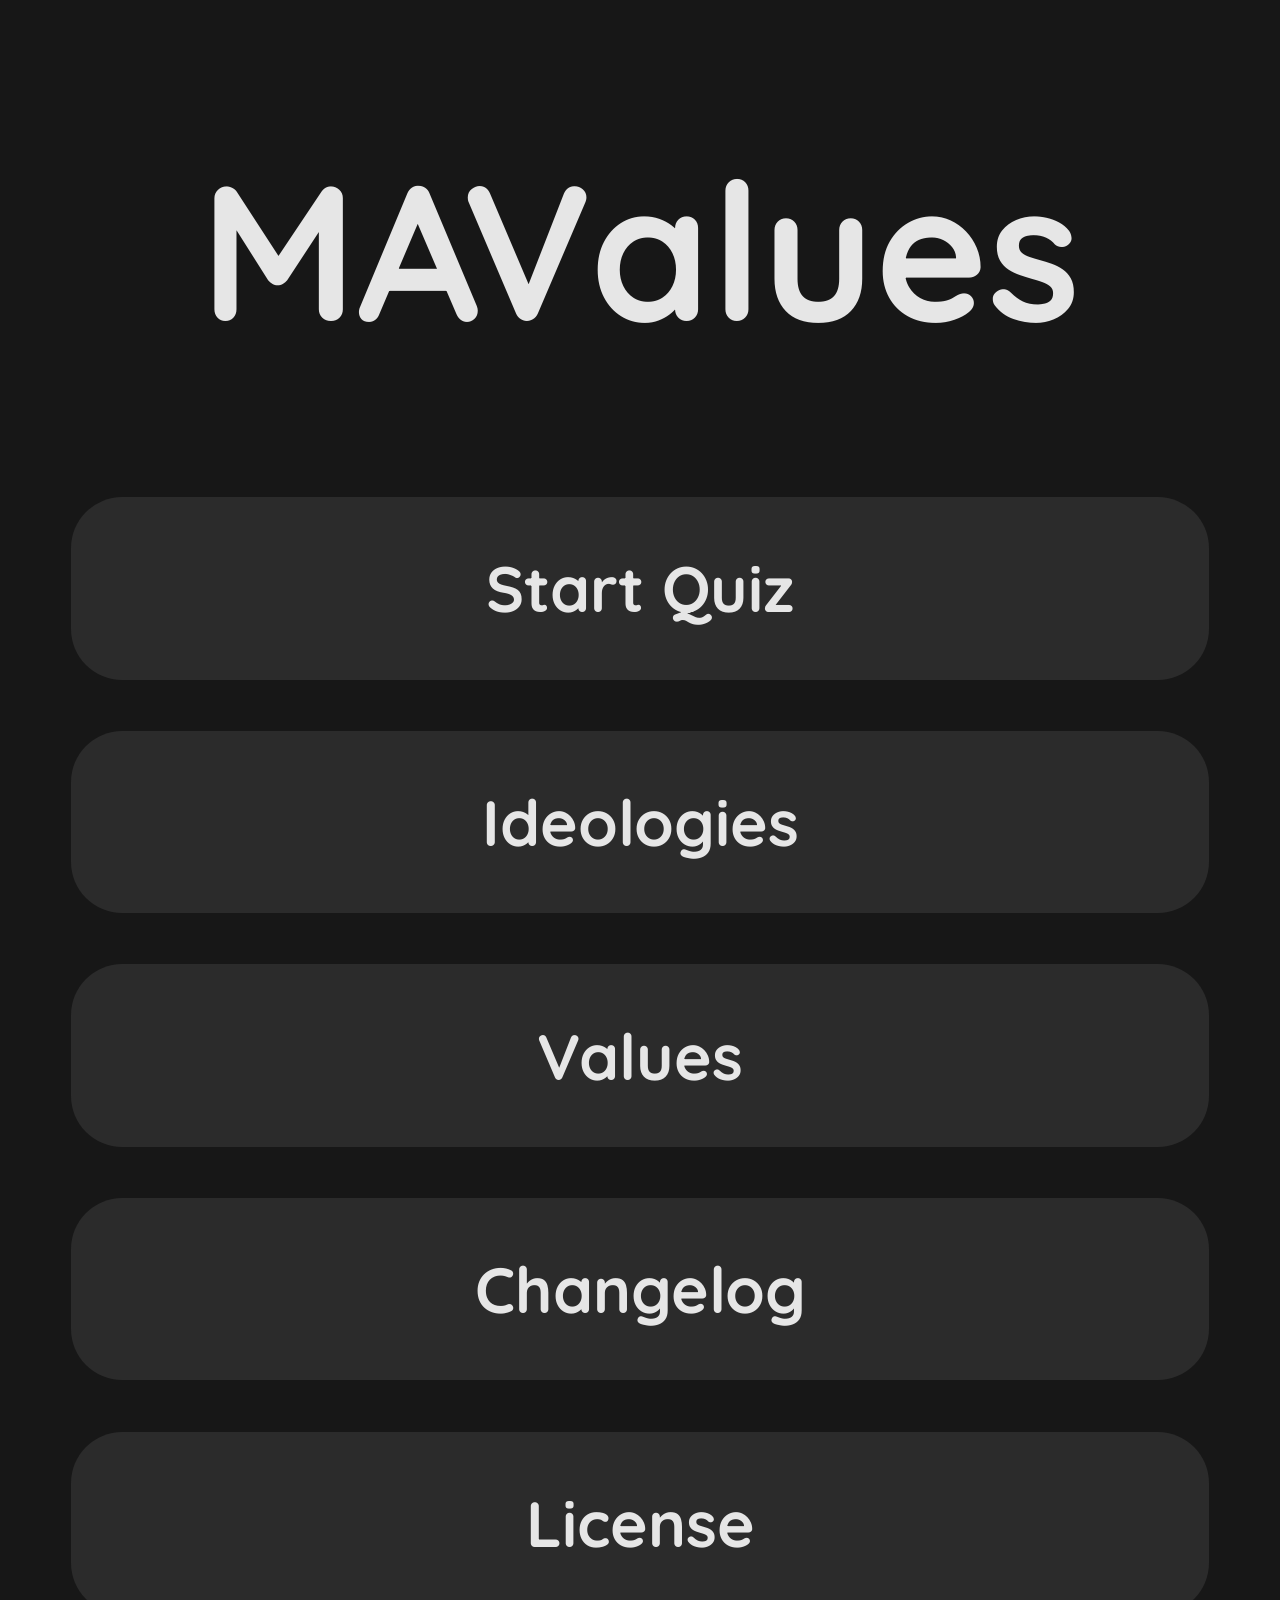
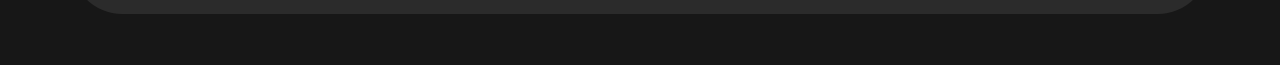
==== commit d737e28b: "Refactor index.html for layout and styling changes Updated HTML structure and styles for improved la" ====
--- a/index.html
+++ b/index.html
@@ -1,244 +1,67 @@
 <!DOCTYPE html>
-<html lang="en">
-<head>
-    <meta charset="UTF-8">
-    <meta name="viewport" content="width=device-width, initial-scale=1.0">
+<html lang="en-US">
+  <head>
+    <meta charset=utf-8>
     <title>MAValues</title>
+    <link rel="preconnect" href="https://fonts.googleapis.com">
+    <link rel="preconnect" href="https://fonts.gstatic.com" crossorigin>
+    <link href="https://fonts.googleapis.com/css2?family=Quicksand:wght@300..700&display=swap" rel="stylesheet">
     <style>
-@import url('https://fonts.googleapis.com/css2?family=Quicksand:wght@300;500;700&display=swap');
-
-:root {
-    --bg-color: #18181b;
-    --card-bg: #27272a;
-    --text-primary: #f4f4f5;
-    --text-dim: #a1a1aa;
-    --accent-primary: #d4d4d8;
-    --accent-soft: #71717a;
-    --border-color: rgba(255, 255, 255, 0.08);
-    --card-border: rgba(255, 255, 255, 0.05);
-    --radius-lg: 28px;
-    --radius-sm: 14px;
-    --soft-shadow: 0 10px 40px rgba(0, 0, 0, 0.4);
-    --hover-shadow: rgba(255, 255, 255, 0.1);
-    --corner-fill: #f4f4f5;
-    --corner-color: #18181b;
-    --smooth-transition: all 0.35s cubic-bezier(0.23, 1, 0.32, 1);
-}
-
-[data-theme="light"] {
-    --bg-color: #f4f4f6;
-    --card-bg: #ffffff;
-    --text-primary: #18181b;
-    --text-dim: #71717a;
-    --accent-primary: #27272a;
-    --accent-soft: #e4e4e7;
-    --border-color: rgba(0, 0, 0, 0.09);
-    --card-border: rgba(0, 0, 0, 0.06);
-    --soft-shadow: 0 10px 30px rgba(0, 0, 0, 0.06);
-    --hover-shadow: rgba(0, 0, 0, 0.12);
-    --corner-fill: #18181b;
-    --corner-color: #f4f4f6;
-}
-
-.theme-toggle-corner {
-    position: fixed;
-    top: 0;
-    right: 0;
-    width: 80px;
-    height: 80px;
-    border: 0;
-    background: transparent;
-    cursor: pointer;
-    z-index: 9999;
-    padding: 0;
-    line-height: 0;
-    clip-path: polygon(0 0, 100% 0, 100% 100%);
-    outline: none;
-    -webkit-tap-highlight-color: transparent;
-    user-select: none;
-}
-
-.theme-toggle-corner:focus,
-.theme-toggle-corner:focus-visible,
-.theme-toggle-corner:active {
-    outline: none;
-    box-shadow: none;
-}
-
-.theme-toggle-corner svg {
-    width: 100%;
-    height: 100%;
-    fill: var(--corner-fill);
-    color: var(--corner-color);
-    transition: var(--smooth-transition);
-}
-
-.theme-toggle-corner:hover svg {
-    transform: scale(1.06);
-}
-
-.theme-toggle-corner .icon-sun,
-.theme-toggle-corner .icon-moon {
-    fill: none;
-    stroke: currentColor;
-    stroke-width: 2.2;
-    stroke-linecap: round;
-    stroke-linejoin: round;
-}
-
-.theme-toggle-corner .icon-sun {
-    display: block;
-}
-.theme-toggle-corner .icon-moon {
-    display: none;
-}
-
-[data-theme="light"] .theme-toggle-corner .icon-sun {
-    display: none;
-}
-[data-theme="light"] .theme-toggle-corner .icon-moon {
-    display: block;
-}
-
-body {
-    margin: 0;
-    padding: 0;
-    min-height: 100vh;
-    font-family: 'Quicksand', sans-serif;
-    background-color: var(--bg-color);
-    color: var(--text-primary);
-    display: flex;
-    flex-direction: column;
-    align-items: center;
-}
-
-.main-container {
-    width: 100%;
-    max-width: 1200px;
-    min-height: 100vh;
-    padding: 60px 24px;
-    box-sizing: border-box;
-    display: flex;
-    flex-direction: column;
-    align-items: center;
-}
-
-.title-container {
-    display: flex;
-    align-items: center;
-    gap: 10px;
-    margin-bottom: 15px;
-}
-
-h1 {
-    font-weight: 700;
-    font-size: 3.2rem;
-    margin: 0;
-    color: var(--accent-primary);
-    letter-spacing: -1.5px;
-    text-align: center;
-}
-
-button {
-    padding: 16px 24px;
-    background-color: var(--card-bg);
-    border: 1px solid var(--border-color);
-    border-radius: var(--radius-sm);
-    color: var(--text-primary);
-    font-family: inherit;
-    font-size: 1.05rem;
-    font-weight: 700;
-    cursor: pointer;
-    transition: var(--smooth-transition);
-}
-
-button:hover {
-    background-color: var(--text-primary);
-    color: var(--bg-color);
-    transform: translateY(-2px);
-    box-shadow: 0 5px 15px var(--hover-shadow);
-}
-
-.description-box {
-    background-color: var(--card-bg);
-    padding: 24px 30px;
-    border-radius: var(--radius-lg);
-    text-align: center;
-    line-height: 1.7;
-    border: 1px solid var(--card-border);
-    width: 100%;
-    max-width: 800px;
-    box-sizing: border-box;
-    align-self: center;
-    margin-bottom: 30px;
-    box-shadow: var(--soft-shadow);
-    font-size: 1.1rem;
-}
-
-.button-container {
-    display: flex;
-    flex-direction: column;
-    align-items: center;
-    gap: 15px;
-    margin-top: 20px;
-    margin-bottom: 40px;
-    width: 100%;
-}
-
-.button-container button {
-    width: auto;
-    min-width: 220px;
-    max-width: 400px;
-    text-align: center;
-}
-
-/* ---------- MAValues additions ---------- */
-.brand {
-    letter-spacing: -2px;
-}
-</style>
-</head>
-<body>
-
-    <!-- Theme Toggle Corner Button -->
-    <button class="theme-toggle-corner" id="theme-toggle" aria-label="Toggle theme">
-        <svg viewBox="0 0 24 24">
-            <path class="icon-sun" d="M12 2v2m0 16v2M4.93 4.93l1.41 1.41m11.32 11.32l1.41 1.41M2 12h2m16 0h2M4.93 19.07l1.41-1.41m11.32-11.32l1.41-1.41M12 6a6 6 0 100 12 6 6 0 000-12z"></path>
-            <path class="icon-moon" d="M21 12.79A9 9 0 1111.21 3 7 7 0 0021 12.79z"></path>
-        </svg>
-    </button>
-
-    <div class="main-container">
-        <div class="title-container">
-            <h1 class="brand">MAValues</h1>
-        </div>
-        <p class="version-text">Discover your exact market anarchist ideological alignment</p>
-
-        <div class="description-box" style="margin-top: 30px; text-align: center;">
-            This political quiz evaluates your philosophical stances across 8 core dimensions: Culture, Property, Financing, Pricing, Workplace Structure, Tactic, Communities, and Wage Model. Answer the prompts to find your closest ideological match.
-        </div>
-
-        <div class="button-container" style="margin-top: 20px;">
-            <button onclick="location.href='test.html'">Start Quiz</button>
-            <button onclick="location.href='ideologies.html'">Ideologies</button>
-            <button onclick="location.href='values.html'">Values</button>
-            <button onclick="location.href='changelog.html'">Changelog</button>
-            <button onclick="location.href='notice.html'">License</button>
-        </div>
-    </div>
-
-    <script>
-// Theme toggle script
-(function () {
-    const themeToggle = document.getElementById('theme-toggle');
-    const htmlElement = document.documentElement;
-    htmlElement.setAttribute('data-theme', localStorage.getItem('theme') || 'dark');
-    if (themeToggle) themeToggle.addEventListener('click', () => {
-        const next = htmlElement.getAttribute('data-theme') === 'dark' ? 'light' : 'dark';
-        htmlElement.setAttribute('data-theme', next);
-        localStorage.setItem('theme', next);
-    });
-})();
-    </script>
-</body>
+      body {
+        background: hwb(0 9% 91%);
+      }
+      h1 {
+        font-family: "Quicksand", sans-serif;
+        color: hwb(0 90% 10%);
+        font-size: 15dvw;
+        text-align: center;
+      }
+      button {
+        font-size: 5dvw;
+        background-color: hwb(0 17% 83%);
+        font-family: "Quicksand", sans-serif;
+        font-weight: bold;
+        color: hwb(0 90% 10%);
+        border: none;
+        overflow: hidden;
+        border-radius: 4dvw;
+        margin: 0 auto;
+        padding-top: 4dvw;
+        padding-bottom: 4dvw;
+        padding-left: 17dvw;
+        padding-right: 17dvw;
+        display: block;
+        margin-bottom: 4dvw;
+        width: 200dvw;
+        max-width: 90%;
+        cursor: pointer;
+      }
+      button:hover {
+        background-color: hwb(0 90% 10%);
+        color: black;
+        transform: scale()
+      }
+      a {
+        text-decoration: none
+      }
+    </style>
+  </head>
+  <body>
+    <h1>MAValues</h1>
+    <a href="test.html">
+      <button class="btn">Start Quiz</button>
+    </a>
+    <a href="ideologies.html">
+      <button class="btn">Ideologies</button>
+    </a>
+    <a href="values.html">
+      <button class="btn">Values</button>
+    </a>
+    <a href="changelog.html">
+      <button class="btn">Changelog</button>
+    </a>
+    <a href="notice.html">
+      <button class="btn">License</button>
+    </a>
+  </body>
 </html>
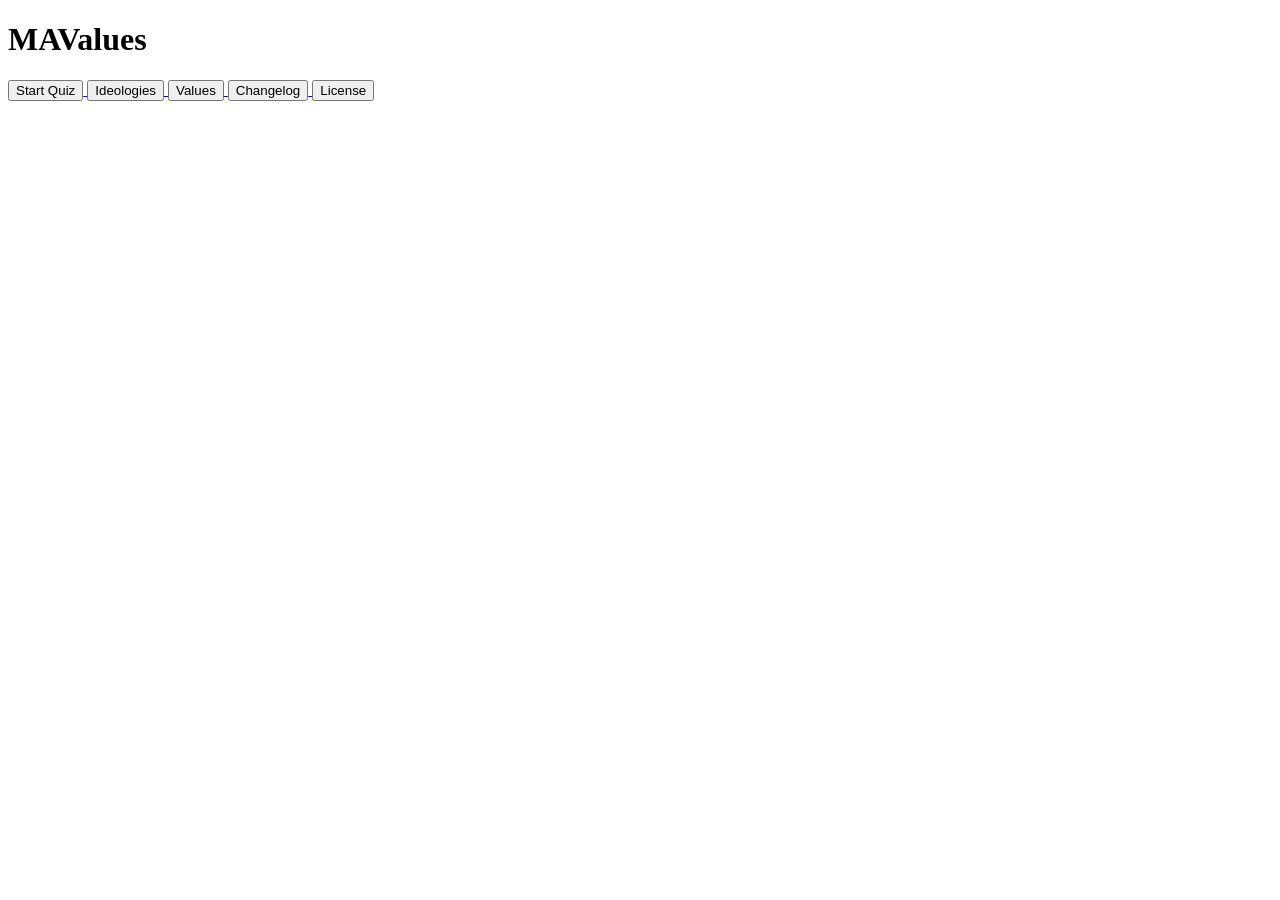
==== commit 87d9e512: "" ====
--- a/index.html
+++ b/index.html
@@ -2,53 +2,16 @@
 <html lang="en-US">
   <head>
     <meta charset=utf-8>
+    <meta name="viewport" content="width=device-width, initial-scale=1.0">
     <title>MAValues</title>
     <link rel="preconnect" href="https://fonts.googleapis.com">
     <link rel="preconnect" href="https://fonts.gstatic.com" crossorigin>
+    <link href="https://fonts.googleapis.com/css2?family=Quicksand:wght@300..700&display=swap">
     <link href="https://fonts.googleapis.com/css2?family=Quicksand:wght@300..700&display=swap" rel="stylesheet">
-    <style>
-      body {
-        background: hwb(0 9% 91%);
-      }
-      h1 {
-        font-family: "Quicksand", sans-serif;
-        color: hwb(0 90% 10%);
-        font-size: 15dvw;
-        text-align: center;
-      }
-      button {
-        font-size: 5dvw;
-        background-color: hwb(0 17% 83%);
-        font-family: "Quicksand", sans-serif;
-        font-weight: bold;
-        color: hwb(0 90% 10%);
-        border: none;
-        overflow: hidden;
-        border-radius: 4dvw;
-        margin: 0 auto;
-        padding-top: 4dvw;
-        padding-bottom: 4dvw;
-        padding-left: 17dvw;
-        padding-right: 17dvw;
-        display: block;
-        margin-bottom: 4dvw;
-        width: 200dvw;
-        max-width: 90%;
-        cursor: pointer;
-      }
-      button:hover {
-        background-color: hwb(0 90% 10%);
-        color: black;
-        transform: scale()
-      }
-      a {
-        text-decoration: none
-      }
-    </style>
   </head>
   <body>
     <h1>MAValues</h1>
-    <a href="test.html">
+    <a href="test.php">
       <button class="btn">Start Quiz</button>
     </a>
     <a href="ideologies.html">
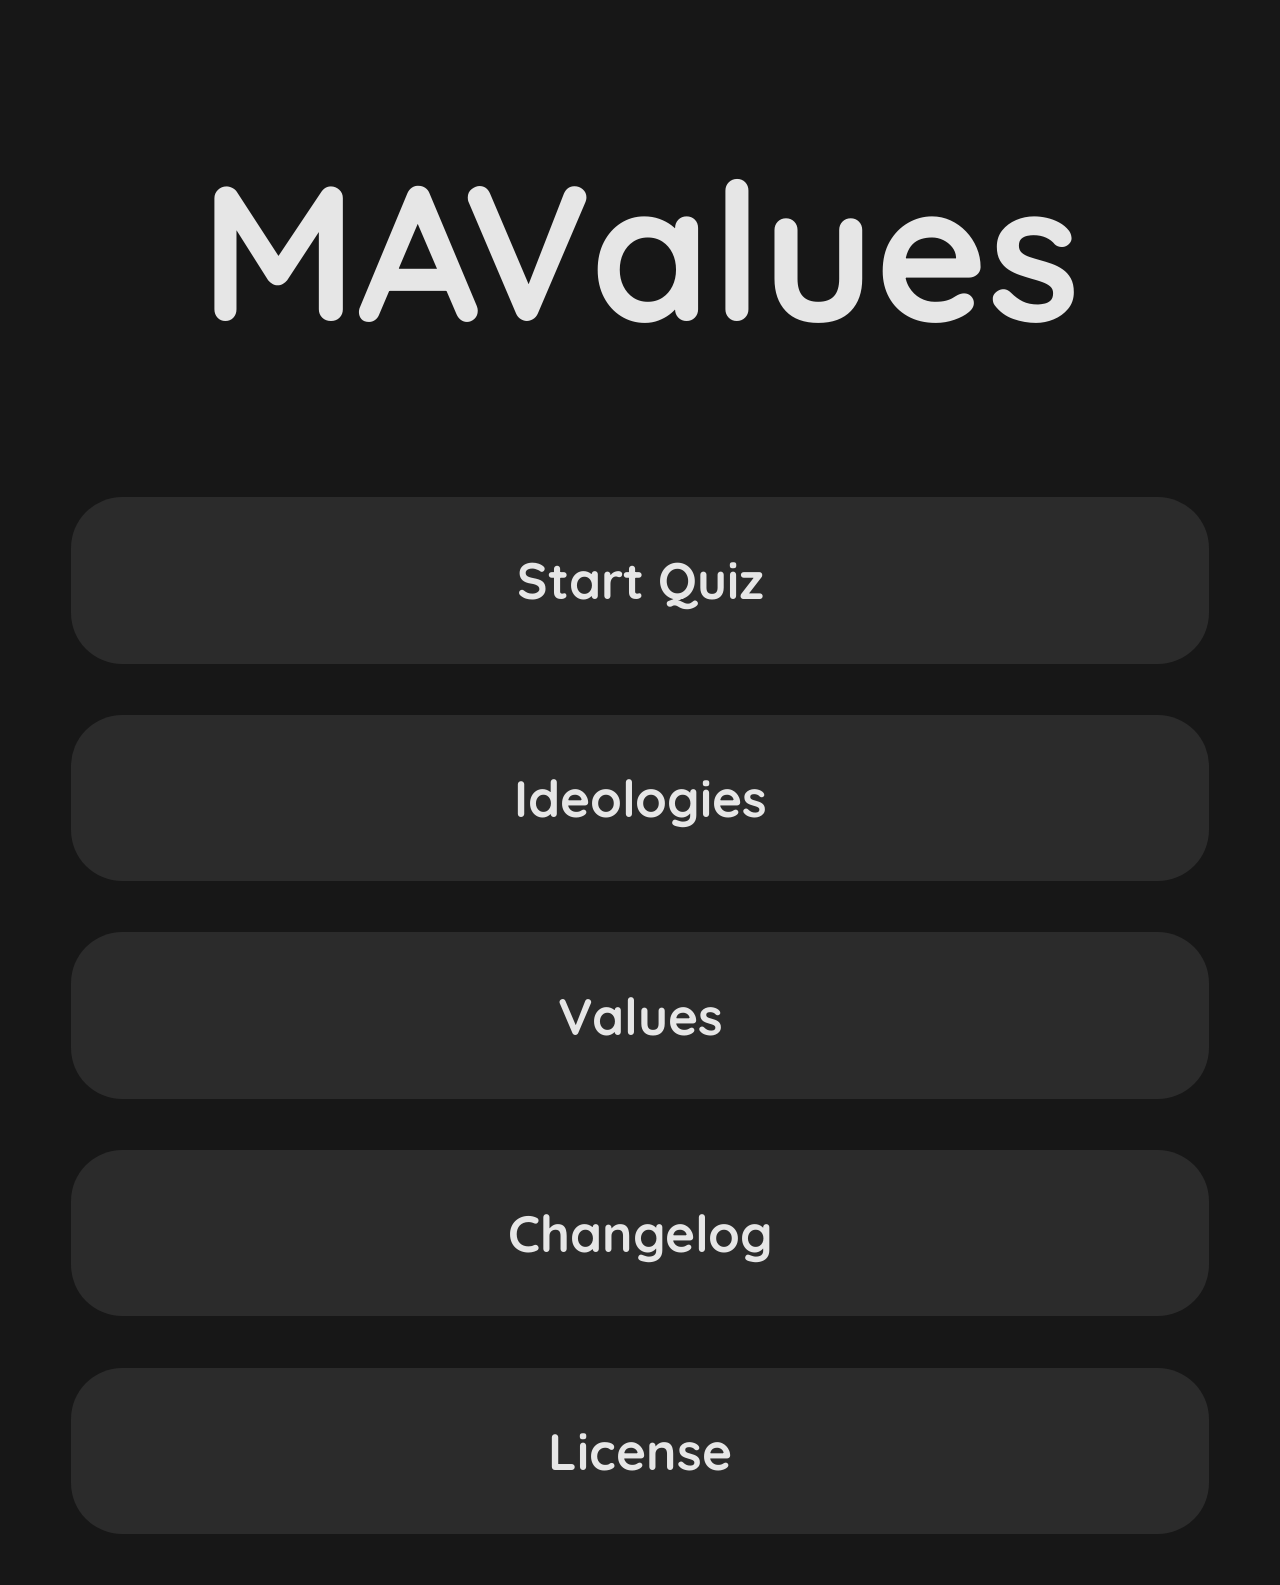
==== commit 3318e71e: "" ====
--- a/index.html
+++ b/index.html
@@ -8,6 +8,7 @@
     <link rel="preconnect" href="https://fonts.gstatic.com" crossorigin>
     <link href="https://fonts.googleapis.com/css2?family=Quicksand:wght@300..700&display=swap">
     <link href="https://fonts.googleapis.com/css2?family=Quicksand:wght@300..700&display=swap" rel="stylesheet">
+    <link rel="stylesheet" href="style.css">
   </head>
   <body>
     <h1>MAValues</h1>
--- a/style.css
+++ b/style.css
@@ -0,0 +1,118 @@
+      body {
+        background: hwb(0 9% 91%);
+      }
+      h1 {
+        font-family: "Quicksand", sans-serif;
+        color: hwb(0 90% 10%);
+        font-size: 15dvw;
+        text-align: center;
+      }
+      h2 {
+        font-size: 8dvw;
+        color: hwb(0 90% 10%);
+        font-family: "Quicksand", sans-serif;
+        text-align: center;
+      }
+      .btn {
+        font-size: 4dvw;
+        background-color: hwb(0 17% 83%);
+        font-family: "Quicksand", sans-serif;
+        font-weight: bold;
+        color: hwb(0 90% 10%);
+        border: none;
+        overflow: hidden;
+        border-radius: 4dvw;
+        margin: 0 auto;
+        padding-top: 4dvw;
+        padding-bottom: 4dvw;
+        padding-left: 17dvw;
+        padding-right: 17dvw;
+        display: block;
+        margin-bottom: 4dvw;
+        width: 200dvw;
+        max-width: 90%;
+      }
+      button:hover {
+        background-color: hwb(0 90% 10%);
+        color: black;
+        transform: scale(0.97);
+      }
+      .question {
+        font-size: 5dvw;
+        background: hwb(0 13% 87%);
+        color: hwb(0 90% 10%);
+        font-family: "Quicksand", sans-serif;
+        font-weight: bold;
+        width: 200dvw;
+        padding-top: 12dvw;
+        padding-bottom: 12dvw;
+        border: none;
+        display: block;
+        border-radius: 6dvw;
+        overflow: hidden;
+        margin: 0 auto;
+        margin-bottom: 6dvw;
+        max-width: 90%;
+        text-align: center;
+      }
+      a {
+        text-decoration: none;
+      }
+      .tbtn {
+        font-size: 4dvw;
+        background-color: hwb(0 17% 83%);
+        font-family: "Quicksand", sans-serif;
+        font-weight: bold;
+        color: hwb(0 90% 10%);
+        border: none;
+        overflow: hidden;
+        border-radius: 4dvw;
+        margin: 0 auto;
+        padding-top: 2dvw;
+        padding-bottom: 2dvw;
+        padding-left: 17dvw;
+        padding-right: 17dvw;
+        display: block;
+        margin-bottom: 4dvw;
+        width: 200dvw;
+        max-width: 90%;
+      }
+      .back {
+        font-size: 4dvw;
+        color: hwb(0 90% 10%);
+        background-color: hwb(0 13% 87%);
+        font-family: "Quicksand", sans-serif;
+        font-weight: bold;
+        margin: 0 auto;
+        display: block;
+        border-radius: 4dvw;
+        overflow: hidden;
+        border: none;
+        padding-top: 2dvw;
+        padding-bottom: 2dvw;
+        padding-left: 4dvw;
+        padding-right: 4dvw;
+      }
+      .symbol-name {
+        font-size: 3dvw;
+        color: hwb(0 90% 10%);
+        font-family: "Quicksand", sans-serif;
+      }
+      .result-item {
+        text-align: center;
+        width: 20dvw;
+        font-weight: bold;
+        flex: 1;
+      }
+      .resultrow {
+        display: flex;
+        margin: 0 auto;
+        text-align: center;
+        align-items: flex-start;
+        width: 90dvw;
+        margin-bottom: 4dvw;
+      }
+      .symbol {
+        width: 18dvw;
+        height: auto;
+      }
